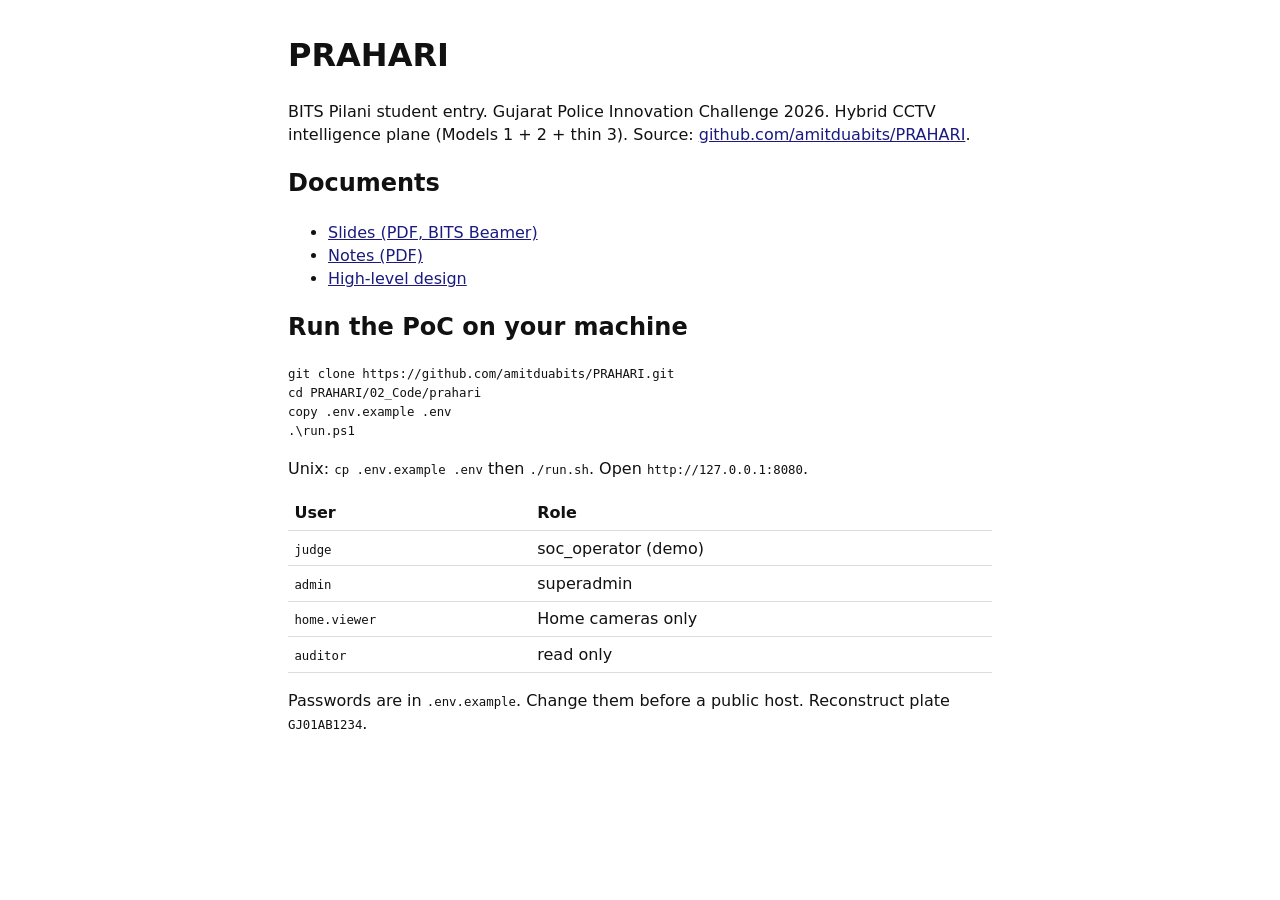
==== docs/index.html @ a083fa96 "Add BITS Beamer slides and notes PDFs plus GitHub Pages docs site." ====
<!DOCTYPE html>
<html lang="en">
<head>
  <meta charset="utf-8">
  <meta name="viewport" content="width=device-width, initial-scale=1">
  <title>PRAHARI · BITS Pilani</title>
  <style>
    body { font-family: "Segoe UI", system-ui, sans-serif; max-width: 44rem; margin: 2rem auto; padding: 0 1rem; color: #111; line-height: 1.45; }
    a { color: #1A1A80; }
    code { font-size: 0.95em; }
    table { border-collapse: collapse; width: 100%; }
    td, th { border-bottom: 1px solid #ddd; padding: 0.35rem 0.4rem; text-align: left; }
  </style>
</head>
<body>
  <h1>PRAHARI</h1>
  <p>BITS Pilani student entry. Gujarat Police Innovation Challenge 2026. Hybrid CCTV intelligence plane (Models 1 + 2 + thin 3). Source: <a href="https://github.com/amitduabits/PRAHARI">github.com/amitduabits/PRAHARI</a>.</p>

  <h2>Documents</h2>
  <ul>
    <li><a href="PRAHARI-Slides.pdf">Slides (PDF, BITS Beamer)</a></li>
    <li><a href="PRAHARI-Notes.pdf">Notes (PDF)</a></li>
    <li><a href="https://github.com/amitduabits/PRAHARI/blob/main/04_Documents/PRAHARI_HLD.md">High-level design</a></li>
  </ul>

  <h2>Run the PoC on your machine</h2>
  <pre><code>git clone https://github.com/amitduabits/PRAHARI.git
cd PRAHARI/02_Code/prahari
copy .env.example .env
.\run.ps1</code></pre>
  <p>Unix: <code>cp .env.example .env</code> then <code>./run.sh</code>. Open <code>http://127.0.0.1:8080</code>.</p>
  <table>
    <tr><th>User</th><th>Role</th></tr>
    <tr><td><code>judge</code></td><td>soc_operator (demo)</td></tr>
    <tr><td><code>admin</code></td><td>superadmin</td></tr>
    <tr><td><code>home.viewer</code></td><td>Home cameras only</td></tr>
    <tr><td><code>auditor</code></td><td>read only</td></tr>
  </table>
  <p>Passwords are in <code>.env.example</code>. Change them before a public host. Reconstruct plate <code>GJ01AB1234</code>.</p>
</body>
</html>
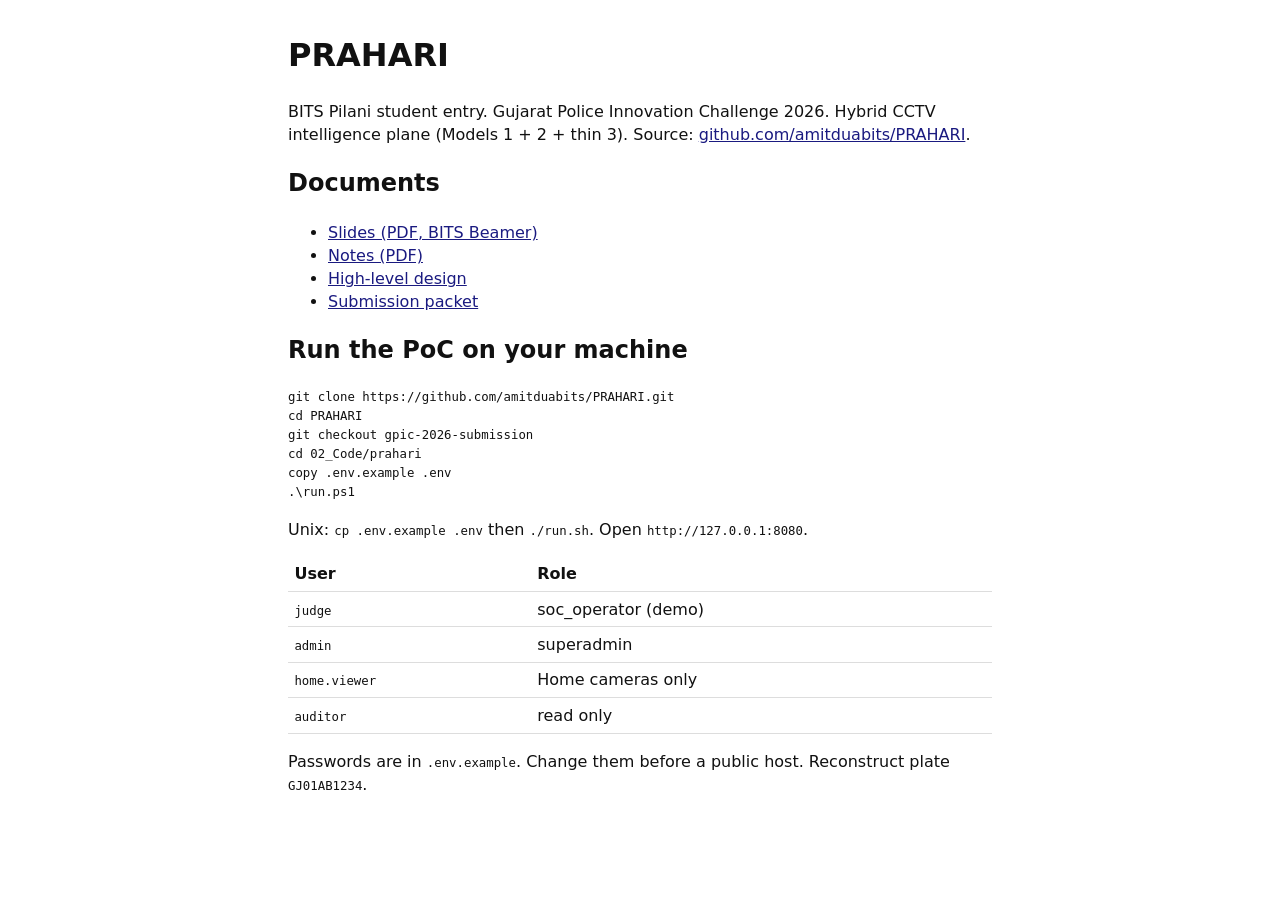
==== commit 5340fb59: "Add GPIC 2026 submission packet and branch index. Committee file is SUBMISSION.md. Portal paste shee" ====
--- a/docs/index.html
+++ b/docs/index.html
@@ -20,12 +20,15 @@
   <ul>
     <li><a href="PRAHARI-Slides.pdf">Slides (PDF, BITS Beamer)</a></li>
     <li><a href="PRAHARI-Notes.pdf">Notes (PDF)</a></li>
-    <li><a href="https://github.com/amitduabits/PRAHARI/blob/main/04_Documents/PRAHARI_HLD.md">High-level design</a></li>
+    <li><a href="https://github.com/amitduabits/PRAHARI/blob/gpic-2026-submission/04_Documents/PRAHARI_HLD.md">High-level design</a></li>
+    <li><a href="https://github.com/amitduabits/PRAHARI/blob/gpic-2026-submission/SUBMISSION.md">Submission packet</a></li>
   </ul>
 
   <h2>Run the PoC on your machine</h2>
   <pre><code>git clone https://github.com/amitduabits/PRAHARI.git
-cd PRAHARI/02_Code/prahari
+cd PRAHARI
+git checkout gpic-2026-submission
+cd 02_Code/prahari
 copy .env.example .env
 .\run.ps1</code></pre>
   <p>Unix: <code>cp .env.example .env</code> then <code>./run.sh</code>. Open <code>http://127.0.0.1:8080</code>.</p>
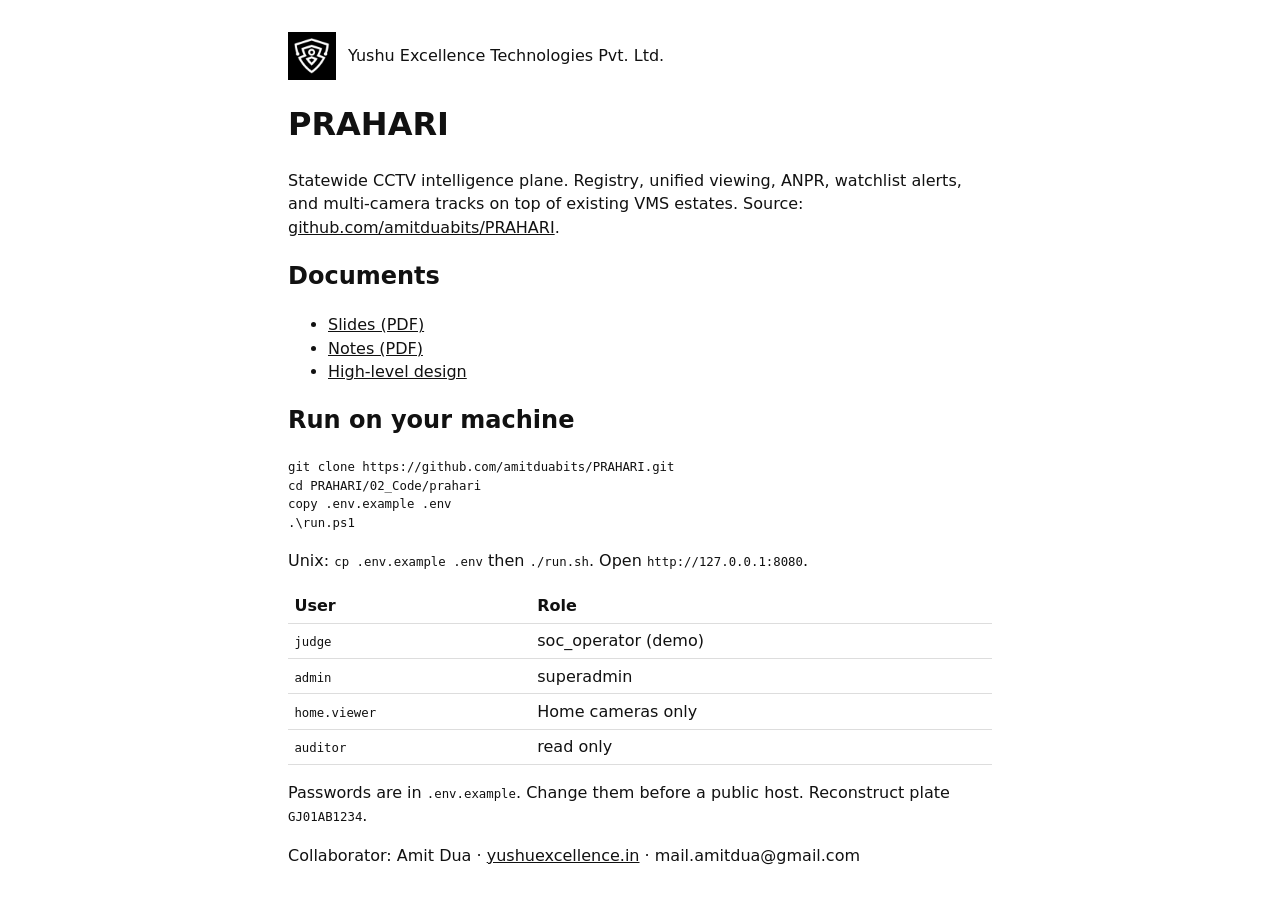
==== commit d885abb7: "Rebrand PRAHARI as a Yushu Excellence product repository. Replace BITS Pilani identity with the Yush" ====
--- a/docs/index.html
+++ b/docs/index.html
@@ -3,32 +3,33 @@
 <head>
   <meta charset="utf-8">
   <meta name="viewport" content="width=device-width, initial-scale=1">
-  <title>PRAHARI · BITS Pilani</title>
+  <title>PRAHARI · Yushu Excellence</title>
+  <link rel="icon" href="logo-yushu.png">
   <style>
     body { font-family: "Segoe UI", system-ui, sans-serif; max-width: 44rem; margin: 2rem auto; padding: 0 1rem; color: #111; line-height: 1.45; }
-    a { color: #1A1A80; }
+    a { color: #111; }
     code { font-size: 0.95em; }
     table { border-collapse: collapse; width: 100%; }
     td, th { border-bottom: 1px solid #ddd; padding: 0.35rem 0.4rem; text-align: left; }
+    .brand { display: flex; align-items: center; gap: 0.75rem; }
+    .brand img { width: 48px; height: 48px; background: #000; }
   </style>
 </head>
 <body>
+  <p class="brand"><img src="logo-yushu.png" alt="Yushu Excellence Technologies Pvt. Ltd."><span>Yushu Excellence Technologies Pvt. Ltd.</span></p>
   <h1>PRAHARI</h1>
-  <p>BITS Pilani student entry. Gujarat Police Innovation Challenge 2026. Hybrid CCTV intelligence plane (Models 1 + 2 + thin 3). Source: <a href="https://github.com/amitduabits/PRAHARI">github.com/amitduabits/PRAHARI</a>.</p>
+  <p>Statewide CCTV intelligence plane. Registry, unified viewing, ANPR, watchlist alerts, and multi-camera tracks on top of existing VMS estates. Source: <a href="https://github.com/amitduabits/PRAHARI">github.com/amitduabits/PRAHARI</a>.</p>
 
   <h2>Documents</h2>
   <ul>
-    <li><a href="PRAHARI-Slides.pdf">Slides (PDF, BITS Beamer)</a></li>
+    <li><a href="PRAHARI-Slides.pdf">Slides (PDF)</a></li>
     <li><a href="PRAHARI-Notes.pdf">Notes (PDF)</a></li>
-    <li><a href="https://github.com/amitduabits/PRAHARI/blob/gpic-2026-submission/04_Documents/PRAHARI_HLD.md">High-level design</a></li>
-    <li><a href="https://github.com/amitduabits/PRAHARI/blob/gpic-2026-submission/SUBMISSION.md">Submission packet</a></li>
+    <li><a href="https://github.com/amitduabits/PRAHARI/blob/main/04_Documents/PRAHARI_HLD.md">High-level design</a></li>
   </ul>
 
-  <h2>Run the PoC on your machine</h2>
+  <h2>Run on your machine</h2>
   <pre><code>git clone https://github.com/amitduabits/PRAHARI.git
-cd PRAHARI
-git checkout gpic-2026-submission
-cd 02_Code/prahari
+cd PRAHARI/02_Code/prahari
 copy .env.example .env
 .\run.ps1</code></pre>
   <p>Unix: <code>cp .env.example .env</code> then <code>./run.sh</code>. Open <code>http://127.0.0.1:8080</code>.</p>
@@ -40,5 +41,6 @@
     <tr><td><code>auditor</code></td><td>read only</td></tr>
   </table>
   <p>Passwords are in <code>.env.example</code>. Change them before a public host. Reconstruct plate <code>GJ01AB1234</code>.</p>
+  <p>Collaborator: Amit Dua · <a href="https://yushuexcellence.in/">yushuexcellence.in</a> · mail.amitdua@gmail.com</p>
 </body>
 </html>
